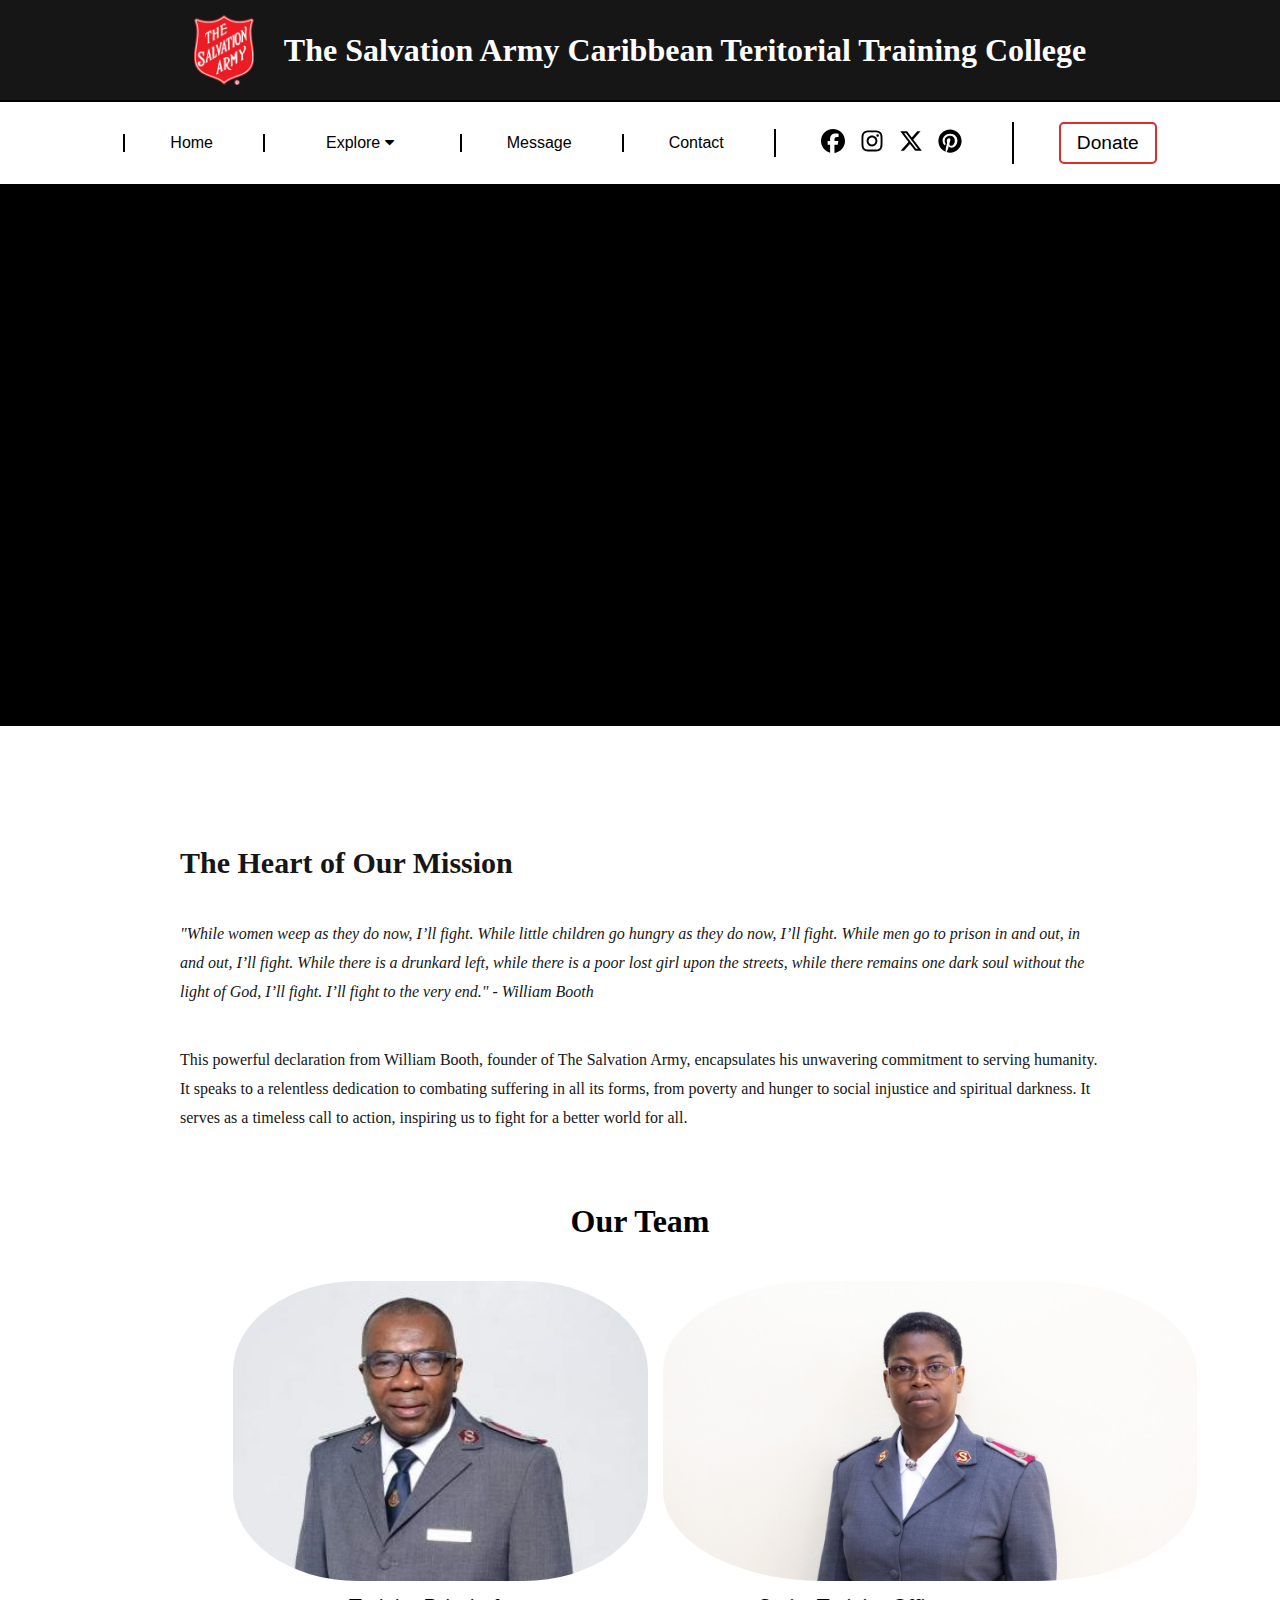
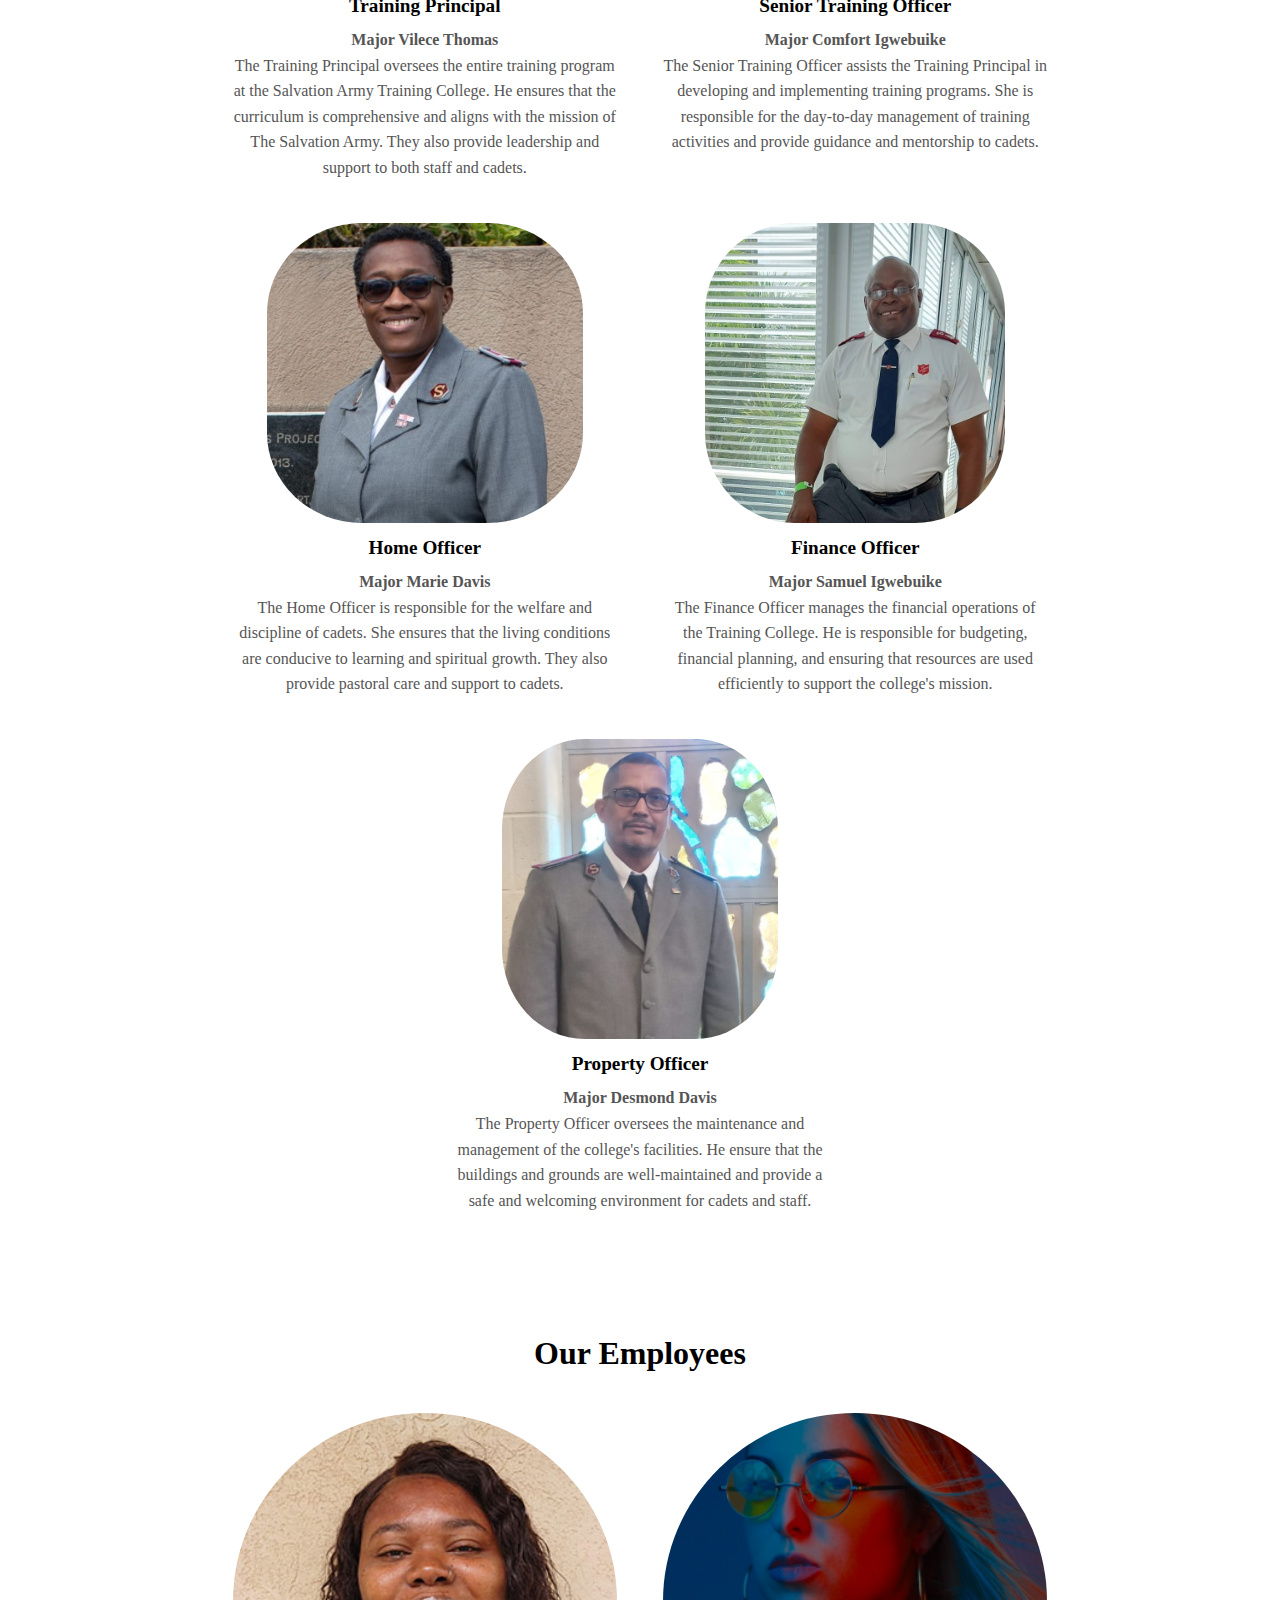
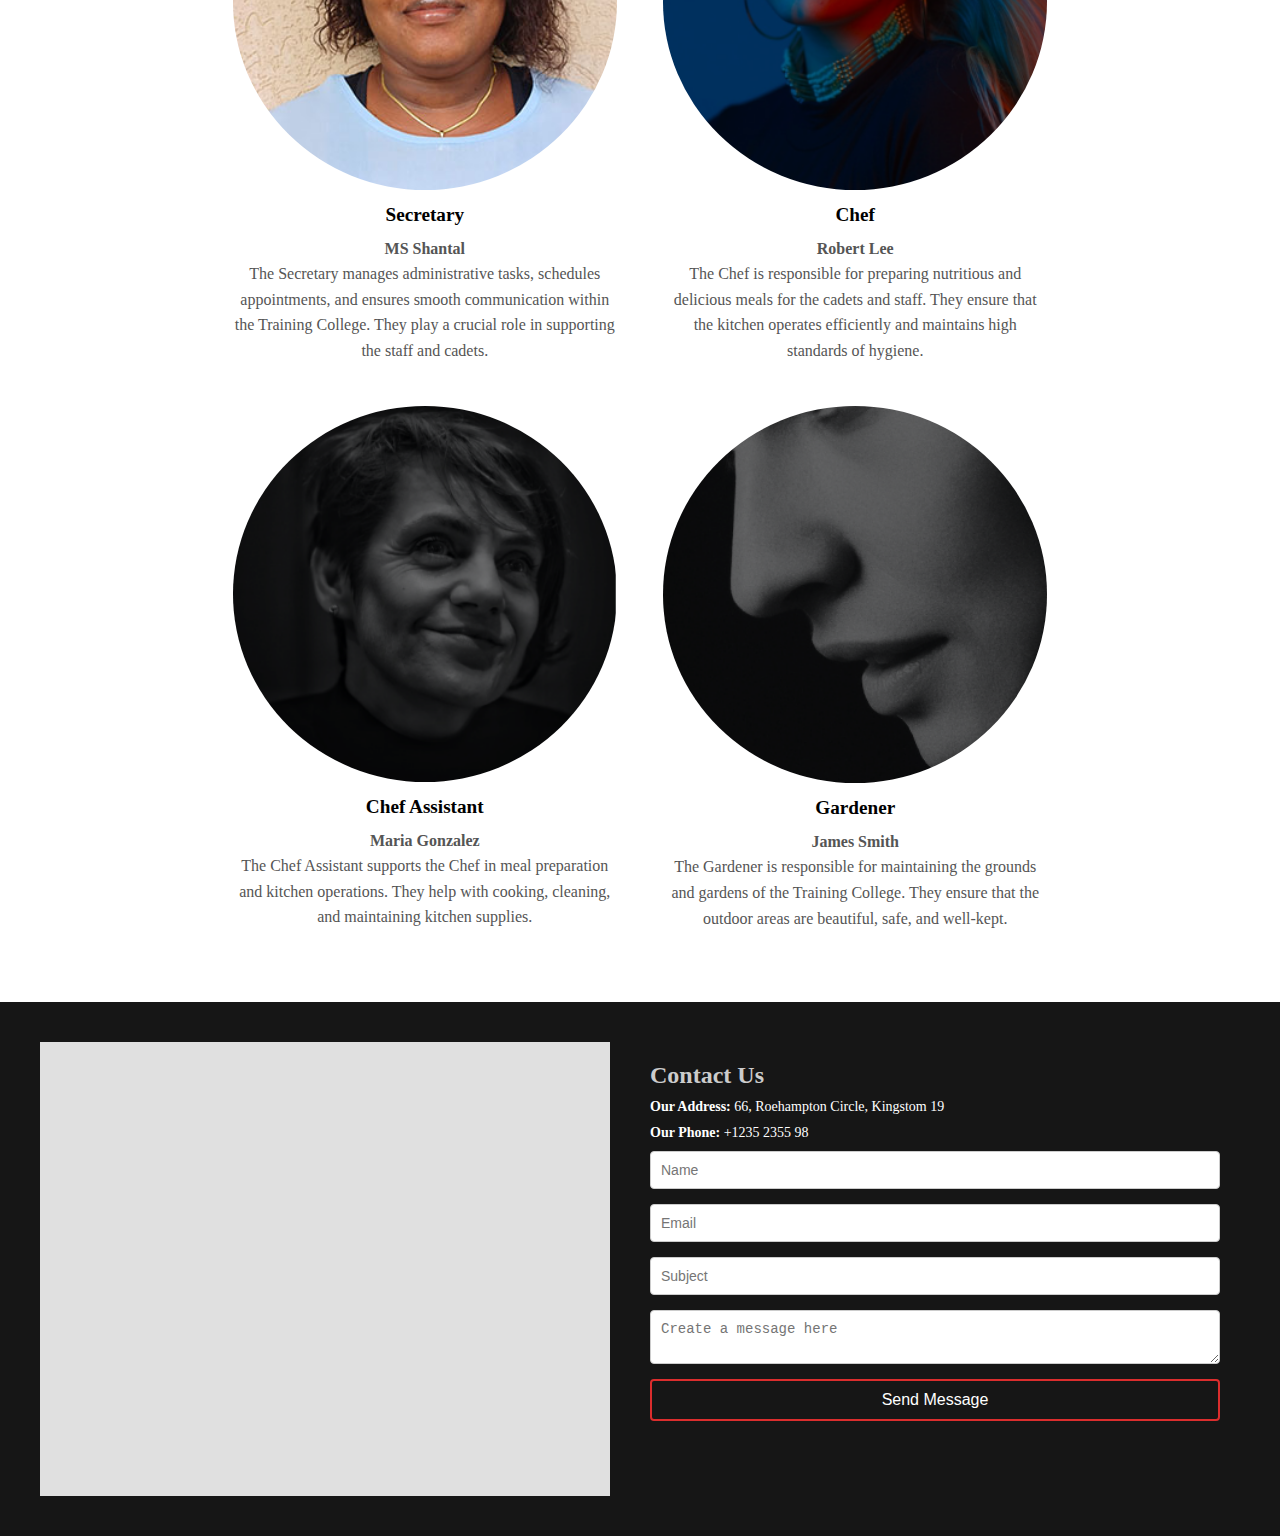
==== about.html @ e00230b1 "Add files via upload" ====
<!DOCTYPE html>
<html lang="en">
<head>
  <meta charset="UTF-8">
  <meta name="viewport" content="width=device-width, initial-scale=1.0">
  <link rel="stylesheet" href="css-main/about.css">
  <link rel="stylesheet" href="css/mediaquary-index.css">
  <link rel="shortcut icon" href="image/Sal Army.png" type="image/x-icon">
  <link rel="stylesheet" href="https://cdnjs.cloudflare.com/ajax/libs/font-awesome/4.7.0/css/font-awesome.min.css">
  <title>About</title>
</head>
<body>
  <!-- Page heading section -->
  <div class="page-heading" onclick="location.href='index.html'" style="cursor: pointer;">
    <!-- Salvation Army logo -->
    <img src="image/Sal Army.png" alt="Salvation Army Logo">
    <!-- Main heading -->
    <h1>The Salvation Army Caribbean Teritorial Training College</h1>
  </div>
  
  <!-- Navigation bar -->
  <nav>
    
    <ul id="nav-links">
      <!-- Menu button for sidebar -->
      <li class="menu-btn" onclick="showsidebar()">
        <a href=""><img src="image/menu.svg" alt="Menu"></a>
      </li>
      <!-- Navigation links -->
      <li class="hideOnMobile"><a href="index.html">Home</a></li>
      <li class="dropdown-1 hideOnMobile">
        <a href="#" class="dropbtn" onclick="myFunction(event)">Explore <i class="fa fa-caret-down"></i></a>
        <div id="myDropdown" class="dropdown-content-1">
          <a href="about.html">About</a>
          <a href="salCarib-history.html">History</a>
          <a href="cttc-history.html">CTTC History</a>
          <a href="what-we-believe.html">What We Believe</a>
          <a href="gallary.html">Gallary</a>
        </div>
      </li>
      <li class="hideOnMobile"><a href="message.html">Message</a></li>
      <li class="hideOnMobile"><a href="contact.html">Contact</a></li>
      
      <!-- Social media links -->
      <li class="social-nav">
        <i><a href="https://www.facebook.com/CaribSA" target="_blank"><img src="image/facebook-brands-solid.svg" alt="Facebook"></a></i>
        <i><a href="https://www.instagram.com/"><img src="image/instagram-brands-solid.svg" alt="Instagram"></a></i>
        <i><a href="https://x.com/home"><img src="image/x-twitter-brands-solid.svg" alt="Twitter"></a></i>
        <i><a href="https://www.pinterest.com/"><img src="image/pinterest-brands-solid.svg" alt="Pinterest"></a></i>
      </li>
      
      <!-- Donate button -->
      <li>
        <div class="btn">
          <button onclick="location.href='https://donations.salvationarmy.org/#!/'">Donate</button>
        </div>
      </li>
    </ul>
    
    <!-- Sidebar navigation -->
    <ul class="sidebar">
      <!-- Close button for sidebar -->
      <li onclick="hidesidebar()"><a href=""><img src="image/close.svg" alt="Close"></a></li>
      <!-- Sidebar navigation links -->
      <li><a href="index.html">Home</a></li>
      <li class="dropdown-1 ">
        <a href="#" class="dropbtn" onclick="myFunction(event)">Explore</a>
        <div id="myDropdown" class="dropdown-content-1">
          <a href="about.html">About</a>
          <a href="salCarib-history.html">History</a>
          <a href="cttc-history.html">CTTC History</a>
          <a href="what-we-believe.html">What We Believe</a>
          <a href="gallary.html">Gallary</a>
        </div>
      </li>
      <li><a href="message.html">Message</a></li>
      <li><a href="contact.html">Contact</a></li>
    </ul>
  </nav>

  <!-- About section -->
  <div class="video-history">
    <iframe width="560" height="315" src="https://www.youtube.com/embed/SefuIMzTU-Q?autoplay=1" title="YouTube video player" frameborder="0" allow="accelerometer; autoplay; clipboard-write; encrypted-media; gyroscope; picture-in-picture; web-share" referrerpolicy="strict-origin-when-cross-origin" allowfullscreen allow="autoplay; encrypted-media"></iframe>
    <!--<video width="320" height="240" autoplay>
    <source src="image/A 3-Minute History of The Salvation Army.mp4" type="video/mp4">
    <source src="image/A 3-Minute History of The Salvation Army.mp4" type="video/ogg">
    Your browser does not support the video tag.
    </video>-->
  </div>

  <div class="history">
    <h2>The Heart of Our Mission</h2>
    <p><i>"While women weep as they do now, I’ll fight. While little children go hungry as they do now, I’ll fight. While men go to prison in and out, in and out, I’ll fight. While there is a drunkard left, while there is a poor lost girl upon the streets, while there remains one dark soul without the light of God, I’ll fight. I’ll fight to the very end." - William Booth</i></p>
    <p>This powerful declaration from William Booth, founder of The Salvation Army, encapsulates his unwavering commitment to serving humanity. It speaks to a relentless dedication to combating suffering in all its forms, from poverty and hunger to social injustice and spiritual darkness. It serves as a timeless call to action, inspiring us to fight for a better world for all.</p>
    </div>
  <!-- Our Team Section -->
<div class="our-team">
  <h2>Our Team</h2>
  
  <!-- Training Principal -->
  <div class="team-member">
    <img src="image/training principal.jpg" alt="Training Principal" class="team-photo">
    <h3>Training Principal</h3>
    <p><strong>Major Vilece Thomas</strong></p>
    <p>The Training Principal oversees the entire training program at the Salvation Army Training College. He ensures that the curriculum is comprehensive and aligns with the mission of The Salvation Army. They also provide leadership and support to both staff and cadets.</p>
  </div>
  
  <!-- Senior Training Officer -->
  <div class="team-member">
    <img src="image/STO.jpeg" alt="Senior Training Officer" class="team-photo">
    <h3>Senior Training Officer</h3>
    <p><strong>Major Comfort Igwebuike</strong></p>
    <p>The Senior Training Officer assists the Training Principal in developing and implementing training programs. She is responsible for the day-to-day management of training activities and provide guidance and mentorship to cadets.</p>
  </div>
  
  <!-- Home Officer -->
  <div class="team-member">
    <img src="image/home-officer.jpeg" alt="Home Officer" class="team-photo">
    <h3>Home Officer</h3>
    <p><strong>Major Marie Davis</strong></p>
    <p>The Home Officer is responsible for the welfare and discipline of cadets. She ensures that the living conditions are conducive to learning and spiritual growth. They also provide pastoral care and support to cadets.</p>
  </div>
  
  <!-- Finance Officer -->
  <div class="team-member">
    <img src="image/finance-officer.jpg" alt="Finance Officer" class="team-photo">
    <h3>Finance Officer</h3>
    <p><strong>Major Samuel Igwebuike</strong></p>
    <p>The Finance Officer manages the financial operations of the Training College. He is responsible for budgeting, financial planning, and ensuring that resources are used efficiently to support the college's mission.</p>
  </div>
  
  <!-- Property Officer -->
  <div class="team-member">
    <img src="image/property-officer.jpeg" alt="Property Officer" class="team-photo">
    <h3>Property Officer</h3>
    <p><strong>Major Desmond Davis</strong></p>
    <p>The Property Officer oversees the maintenance and management of the college's facilities. He ensure that the buildings and grounds are well-maintained and provide a safe and welcoming environment for cadets and staff.</p>
  </div>
</div>

<!-- Our Employee Section -->
<div class="our-employee">
  <h2>Our Employees</h2>
  
  <!-- Secretary -->
  <div class="employee-member">
    <img src="image/secretary.jpg" alt="Secretary" class="employee-photo">
    <h3>Secretary</h3>
    <p><strong>MS Shantal</strong></p>
    <p>The Secretary manages administrative tasks, schedules appointments, and ensures smooth communication within the Training College. They play a crucial role in supporting the staff and cadets.</p>
  </div>
  
  <!-- Chef -->
  <div class="employee-member">
    <img src="image/3.png" alt="Chef" class="employee-photo">
    <h3>Chef</h3>
    <p><strong>Robert Lee</strong></p>
    <p>The Chef is responsible for preparing nutritious and delicious meals for the cadets and staff. They ensure that the kitchen operates efficiently and maintains high standards of hygiene.</p>
  </div>
  
  <!-- Chef Assistant -->
  <div class="employee-member">
    <img src="image/2.png" alt="Chef Assistant" class="employee-photo">
    <h3>Chef Assistant</h3>
    <p><strong>Maria Gonzalez</strong></p>
    <p>The Chef Assistant supports the Chef in meal preparation and kitchen operations. They help with cooking, cleaning, and maintaining kitchen supplies.</p>
  </div>
  
  <!-- Gardener -->
  <div class="employee-member">
    <img src="image/1.png" alt="Gardener" class="employee-photo">
    <h3>Gardener</h3>
    <p><strong>James Smith</strong></p>
    <p>The Gardener is responsible for maintaining the grounds and gardens of the Training College. They ensure that the outdoor areas are beautiful, safe, and well-kept.</p>
  </div>
</div>

<!--Section 6-->
<footer id="contact-us">
  <div class="footer-container">
    <div class="map">
      <!-- Google Maps Placeholder -->
      <div class="map-placeholder">
        <iframe src="https://www.google.com/maps/embed?pb=!1m21!1m12!1m3!1d1379.1847625499815!2d-76.8056119505652!3d18.044989839447403!2m3!1f0!2f0!3f0!3m2!1i1024!2i768!4f13.1!4m6!3e6!4m3!3m2!1d18.0454871!2d-76.8042926!4m0!5e1!3m2!1sen!2sjm!4v1735082644568!5m2!1sen!2sjm" width="600" height="450" style="border:0;" allowfullscreen="" loading="lazy" referrerpolicy="no-referrer-when-downgrade"></iframe>
      </div>
    </div>
    <div class="contact-form">
      <h2>Contact Us</h2>
      <div class="contact-details">
        <p><strong>Our Address:</strong> 66, Roehampton Circle, Kingstom 19</p>
        <p><strong>Our Phone:</strong> +1235 2355 98</p>
      </div>
      <form id="contact-form" method="post">
        <input type="text" id="name" placeholder="Name" required />
        <input type="email" id="email" placeholder="Email" required />
        <input type="text" id="subject" placeholder="Subject" required />
        <textarea id="message" placeholder="Create a message here" required></textarea>
        <button type="submit" id="send-message" onsubmit="sendEmail();" >Send Message</button>
      </form>
    </div>
  </div>
</footer>

<script src="https://smtpjs.com/v3/smtp.js"></script>
<script src="script.js"></script>
<script src="toogle.js"></script>
</body>
</html>
---- css-main/about.css ----
*{
  box-sizing: border-box;
  margin: 0;
  padding: 0;
}
.page-heading{
  display: flex;
  justify-content: center;
  align-items: center;
  height: 100px;
  gap: 30px;
  padding-left: 40px;
  padding-right: 40px;
  background-color: #161616;
  color: #fff;
}
.page-heading h1{
  font-optical-sizing: auto;
  font-style: normal;
  text-align: center;
}
.page-heading img{
  width: 60px;
}
nav #nav-links{
  display: flex;
  justify-content: center;
  align-items: center;
  padding-top: 20px;
  padding-bottom: 20px;
}
nav{

  border-top: 2px solid black;
  border-bottom: 2px solid black;

  
}
#nav-links{
  gap: 50px;
  font-size: 40x;
  font-family: "Montserrat", sans-serif;
  font-optical-sizing: auto;
  font-style: normal;
  list-style: none;
}
#nav-links a{
  text-decoration: none;
  color: black;
}
#nav-links a:hover{
  color: #db2d2d;
}
#nav-links a.active {
  color: #db2d2d; 
  font-weight: bold;
  border-bottom: 2px solid #db2d2d; 
}
#nav-links> li {
  border-left: 2px solid black;
  padding-left: 45px;
}

/*social*/
.social-nav {
  display: flex; 
  gap: 15px; 
  padding-left: 15px;
}
.social-nav i {
  display: inline-block;
}
.social-nav img {
  width: 24px; 
  height: 24px;
  cursor: pointer;
}
.social-nav img:hover {
  opacity: 0.7; 
}
.btn button {
  padding: 0.5rem 1rem;
  font-size: 1.2rem;
  color: #000;
  border: 2px solid #db2d2d;
  background: transparent;
  border-radius: 5px;
  cursor: pointer;
  transition: 0.3s ease-in;
}
.btn button:hover {
  background-color: #db2d2d;
  color: #fff; 
}
/*sidebar*/
.sidebar{
  position: relative;
  display: none;
  flex-direction: row;
  justify-content: flex-start;
  align-items: flex-start;
  top: 0;
  right: 0;
  left: 5%;
  width: 340px;
  max-width: 100%;
}
.sidebar li{
  list-style: none;
}
.sidebar a{
  padding-left: 20px;
  text-decoration: none;
  color: #000;
  width: 100%;
}
.sidebar a:hover{
  color: #db2d2d;
}
.menu-btn{
  display: none;
}

/* Dropdown Button */
.dropbtn {
padding: 16px;
font-size: 16px;
border: none;
cursor: pointer;
}

/* The container <div> - needed to position the dropdown content */
.dropdown-1 {
position: relative;
display: inline-block;
}

/* Dropdown Content (Hidden by Default) */
.dropdown-content-1 {
display: none;
position: absolute;
background-color: #f1f1f1;
min-width: 160px;
box-shadow: 0px 8px 16px 0px rgba(0,0,0,0.2);
z-index: 1;
}


/* Links inside the dropdown */
.dropdown-content-1 a {
color: black;
padding: 12px 16px;
text-decoration: none;
display: block;
}
.dropdown-1 .dropdown-content-1{
margin-top: 20px;
width: 250px;
padding: 12px 16px;
}
@media screen and (max-width: 500px) {
.dropdown-1 .dropdown-content-1{
  max-width: 100%;
}

}
.gap{margin-top: 100px;}
  /**/
  .select-bar{
    width: 75vw;
    margin-left: auto;
    margin-right: auto;
    margin-top: 40px;
    margin-bottom: 20px;
  }
  
  /**/
  .video-history iframe{
    width: 820px;
    height: 460px;
  }
  .video-history{
    display: flex;
    justify-content: center;
    align-items: center;
    padding: 40px 0px;
    background-color: #000;
  }
  .video-history h2{
    color: #fff;
    font-size: 30px;
    padding: 20px;
  }
  /**/
  .history{
    width: 75vw;
    justify-content: center;
    align-items: center;
    margin-top: 100px;
    margin-left: auto;
    margin-right: auto;
  }
  .history h2{
    font-size: 30px;
    color: #161616;
    padding: 20px;
  }
  .history p{
    font-size: 1em;
    color: #161616;
    padding: 20px;
    line-height: 1.8;
  }

/* Our Team Section */
.our-team {
  text-align: center;
  padding: 50px 0;
}

.our-team h2 {
  font-size: 2em;
  margin-bottom: 20px;
}

.team-member {
  display: inline-block;
  width: 30%; /* Adjust width to fit three per row */
  margin: 1.66%; /* Adjust margin to fit three per row */
  vertical-align: top;
}

.team-photo {
  width: auto;
  height: 300px;
  border-radius: 30%;
}

.team-member h3 {
  font-size: 1.2em;
  margin: 10px 0;
}

.team-member p {
  font-size: 1em;
  line-height: 1.6;
  color: #555;
}
/* Our Employee Section */
.our-employee {
  text-align: center;
  padding: 50px 0;
}

.our-employee h2 {
  font-size: 2em;
  margin-bottom: 20px;
}

.employee-member {
  display: inline-block;
  width: 30%; /* Adjust width to fit three per row */
  margin: 1.66%; /* Adjust margin to fit three per row */
  vertical-align: top;
}

.employee-photo {
  width: 100%;
  height: auto;
  border-radius: 50%;
}

.employee-member h3 {
  font-size: 1.2em;
  margin: 10px 0;
}

.employee-member p {
  font-size: 1em;
  line-height: 1.6;
  color: #555;
}

/* Footer Container */
.footer-container {
  display: flex;
  flex-wrap: wrap;
  background-color: #161616;
  color: #ccc;
  padding: 40px;
  gap: 20px;
}

/* Map Section */
.map {
  flex: 1;
  min-width: 300px;
  height: auto;
  background-color: #e0e0e0;
  text-align: center;
  display: flex;
  justify-content: center;
  align-items: center;
}

iframe{
  width: 680px;
  max-width: 100%;
}

/* Contact Form Section */
.contact-form {
  flex: 1;
  min-width: 300px;
  padding: 20px;
}

.contact-form h2 {
  font-size: 24px;
  margin-bottom: 10px;
}

.contact-form p {
  margin-bottom: 20px;
  color: #fff;
}

.contact-details p {
  margin: 10px 0;
  font-size: 14px;
  color: #fff;
}

.contact-details a {
  color: #db2d2d;
  text-decoration: none;
}

#contact-form {
  display: flex;
  flex-direction: column;
}

#contact-form input,
#contact-form textarea {
  margin-bottom: 15px;
  padding: 10px;
  font-size: 14px;
  border: 1px solid #ccc;
  border-radius: 4px;
  width: 100%;
}

#contact-form button {
  padding: 10px;
  font-size: 16px;
  color: #fff;
  background-color: transparent;
  border: 2px solid #db2d2d;
  border-radius: 4px;
  cursor: pointer;
}

#contact-form button:hover {
  background-color: #db2d2d;
}



/* For devices smaller than 480px */
@media (max-width: 480px) {
  .map-placeholder p {
    font-size: 14px;
  }

  .contact-form h2 {
    font-size: 20px;
  }

  .contact-details p {
    font-size: 12px;
  }

  #contact-form input,
  #contact-form textarea {
    font-size: 12px;
    padding: 8px;
  }

  #contact-form button {
    font-size: 14px;
    padding: 8px;
  }
}
@media (min-width: 601px) and (max-width: 1024px) {
  footer {
    flex-direction: column;
    align-items: center;
    text-align: center;
  }
  footer .footer-section {
    padding: 5px;
    width: 100%;
  }
}
---- css/mediaquary-index.css ----
@media screen and (max-width: 2000px) {
  .slideshow{
    z-index: -999;
  }
  }
@media (max-width: 1084px) {
    .hideOnMobile{display: none;}
    .menu-btn{display: block;}
}
  @media(max-width: 400px) {
    .sidebar{width: 100%;}
  }
@media (max-width: 1000px) {
    #nav-links> li {
        border-left: none;
        padding-left: 0;
    }
}
@media (max-width: 1084px) {
  .sidebar {
    margin-top: 20px;
    left: 45%;
    transform: translate(-50%, -50%);
  }
}

@media (max-width:580px ) {
    .social-nav{
        display: none;
    }
    .page-heading{
        display: block;
        height: auto;
        text-align: center;
        padding-top: 20px;
        padding-bottom: 20px;
    }
    .page-heading h1{
        margin-top: 15px;
        font-size: 20px;
    }
    .page-heading img{
      width: 50px;
      height: auto;
    }
    .spiritual-content{
      padding-left: 10px;
      padding-right: 10px;
    }
    .spiritual-content h1{
      font-size: 25px;
      line-height: 1.5;
    }
    .slideshow .prev .next{
        display: none;
    }
}
  @media (max-width: 1207px) {
      .slider-text {
        position: absolute;
        bottom: 30%; /* Positions the text at the bottom of the image */
        left: 5%; 
      }
      .ms-text{
        width: 80%;
        height: auto;
        padding-bottom: 50px;
      }
    }
    .c-text {
      font-size: 35px;
      margin-top: 100px;
      margin-bottom: 60px;
    }
    .gallary-glimps {
      flex-direction: row;
      justify-content: center;
    }
    .gallary-glimps > div img {
      width: 100%;
      height: auto;
    }
@media (max-width: 1200px) {
    .caption {
    top: 25%;
    left: 10%;
    font-size: 1rem;
    }
    
    .text-2 {
    font-size: 1rempx;
    }
    
    .btn-main {
    padding: 12px;
    margin-top: 15px;
    }
    .vs-text{
        width: 80%;
        height: auto;
        padding-bottom: 60px;
      }
      .container{
        height: auto;
      }
    }
    
    @media (max-width: 768px) {
    .caption {
    top: 20%;
    left: 5%;
    right: 5%;
    max-width: 80%;
    margin: auto;
    }
    .slideshow > .prev, .next {
      top: 75%;
    }
    
    .text-1 {
    font-size: 28px;
    }
    
    .text-2 {
    font-size: 16px;
    }
    
    .btn-main {
    padding: 10px;
    font-size: 14px;
    }
    .ms-text{
        width: 80%;
        height: auto;
        padding-bottom: 50px;
      }

      .nav-btn {
        font-size: 18px;
        padding: 8px 12px;
      }
      .slider-item::after {
        font-size: 14px;
        padding: 8px 15px;
      }
      .slider-container2{
        display: flex;
      }
        .slider-text {
          position: absolute;
          bottom: 10%; 
          left: 5%; 
          font-size: 18px;
        }
        .services-title {
            font-size: 2rem;
          }
        
          .services-container {
            flex-direction: column;
            align-items: center;
          }
        
          .service-card {
            max-width: 90%;
          }
          /*footer*/
            .footer-container {
              flex-direction: column;
              align-items: center;
            }
          
            .map {
              width: 100%;
              height: 200px; /* Adjust height for smaller screens */
            }
          
            .contact-form {
              width: 100%;
              text-align: center;
            }
          
            .contact-details {
              text-align: center;
            }
          
            #contact-form {
              align-items: center;
            }
          
            #contact-form input,
            #contact-form textarea {
              width: 90%; /* Adjust width for smaller devices */
            }
          
            #contact-form button {
              width: 90%; /* Adjust button size */
            }
            /**/
             }

    @media (max-width: 480px) {
    .caption {
    top: 20%;
    left: 5%;
    right: 5%;
    }
    
    .text-1 {
    font-size: 24px;
    }
    
    .text-2 {
    font-size: 14px;
    }
    
    .btn-main {
    padding: 10px;
    font-size: 12px;
    }
    .services-title {
        font-size: 1.8rem;
      }
    
      .service-card h3 {
        font-size: 1.3rem;
      }
    
      .service-card p {
        font-size: 0.9rem;
      }
      /*footer*/
      .map-placeholder p {
        font-size: 14px;
      }
    
      .contact-form h2 {
        font-size: 20px;
      }
    
      .contact-details p {
        font-size: 12px;
      }
    
      #contact-form input,
      #contact-form textarea {
        font-size: 12px;
        padding: 8px;
    }
  }

  /* Responsive Design */

/* Styles for small screens */
@media (max-width: 600px) {
  .c-text {
    font-size: 25px;
    margin-top: 50px;
    margin-bottom: 30px;
  }
  .gallary-glimps {
    flex-direction: column;
    align-items: center;
  }
  .gallary-glimps > div img {
    width: 100%;
    max-width: 300px;
    margin-bottom: 20px;
  }
  /*Slide button*/
  .slideshow >.prev, .next {
    display: none;
  }
}

/* Styles for medium screens */
@media (min-width: 601px) and (max-width: 1024px) {
  .c-text {
    font-size: 30px;
    margin-top: 75px;
    margin-bottom: 45px;
  }
  .gallary-glimps {
    flex-direction: row;
    flex-wrap: wrap;
    justify-content: space-around;
  }
  .gallary-glimps > div img {
    width: 100%;
    max-width: 500px;
    margin-bottom: 20px;
  }
}
/* Media Queries for Responsiveness */
@media (max-width: 768px) {
  .team-member, .employee-member {
    width: 45%; /* Adjust width to fit two per row */
    margin: 2.5%; /* Adjust margin to fit two per row */
  }
}

@media (max-width: 480px) {
  .team-member, .employee-member {
    width: 100%; /* Full width for small screens */
    margin: 10px 0; /* Adjust margin for small screens */
  }
}




/*Responsive*/
@media (max-width: 900px) {
  .slider{
    inset: 40px 40px 200px 40px;
    position: absolute;
  }
  .slider .slides{
    width: 100px;
    height: 100px;
    top: initial;
    bottom: -170px;
    box-shadow: 0 15px 20px rgba(0, 0, 0, 0,0.25);
  }

  .slider .slides:nth-child(1), 
 .slider .slides:nth-child(2){
  top: initial;
  bottom: 0px;
 }
 .slider .slides:nth-child(3){
  left: 0;
 }
 .slider .slides:nth-child(4){
  left: 120px;
 }
  .slider .slides:nth-child(5){
    left: 240px;
 }
  .slider .slides:nth-child(6){
    left: 360px;
 }
  .slider .slides:nth-child(7){
    left: 480px;
 }
}
@media (max-width: 600px) {
  .content h2{
  font-size: 2.5em;
 }
 .content p{
  font-size: 1em;
 }
}
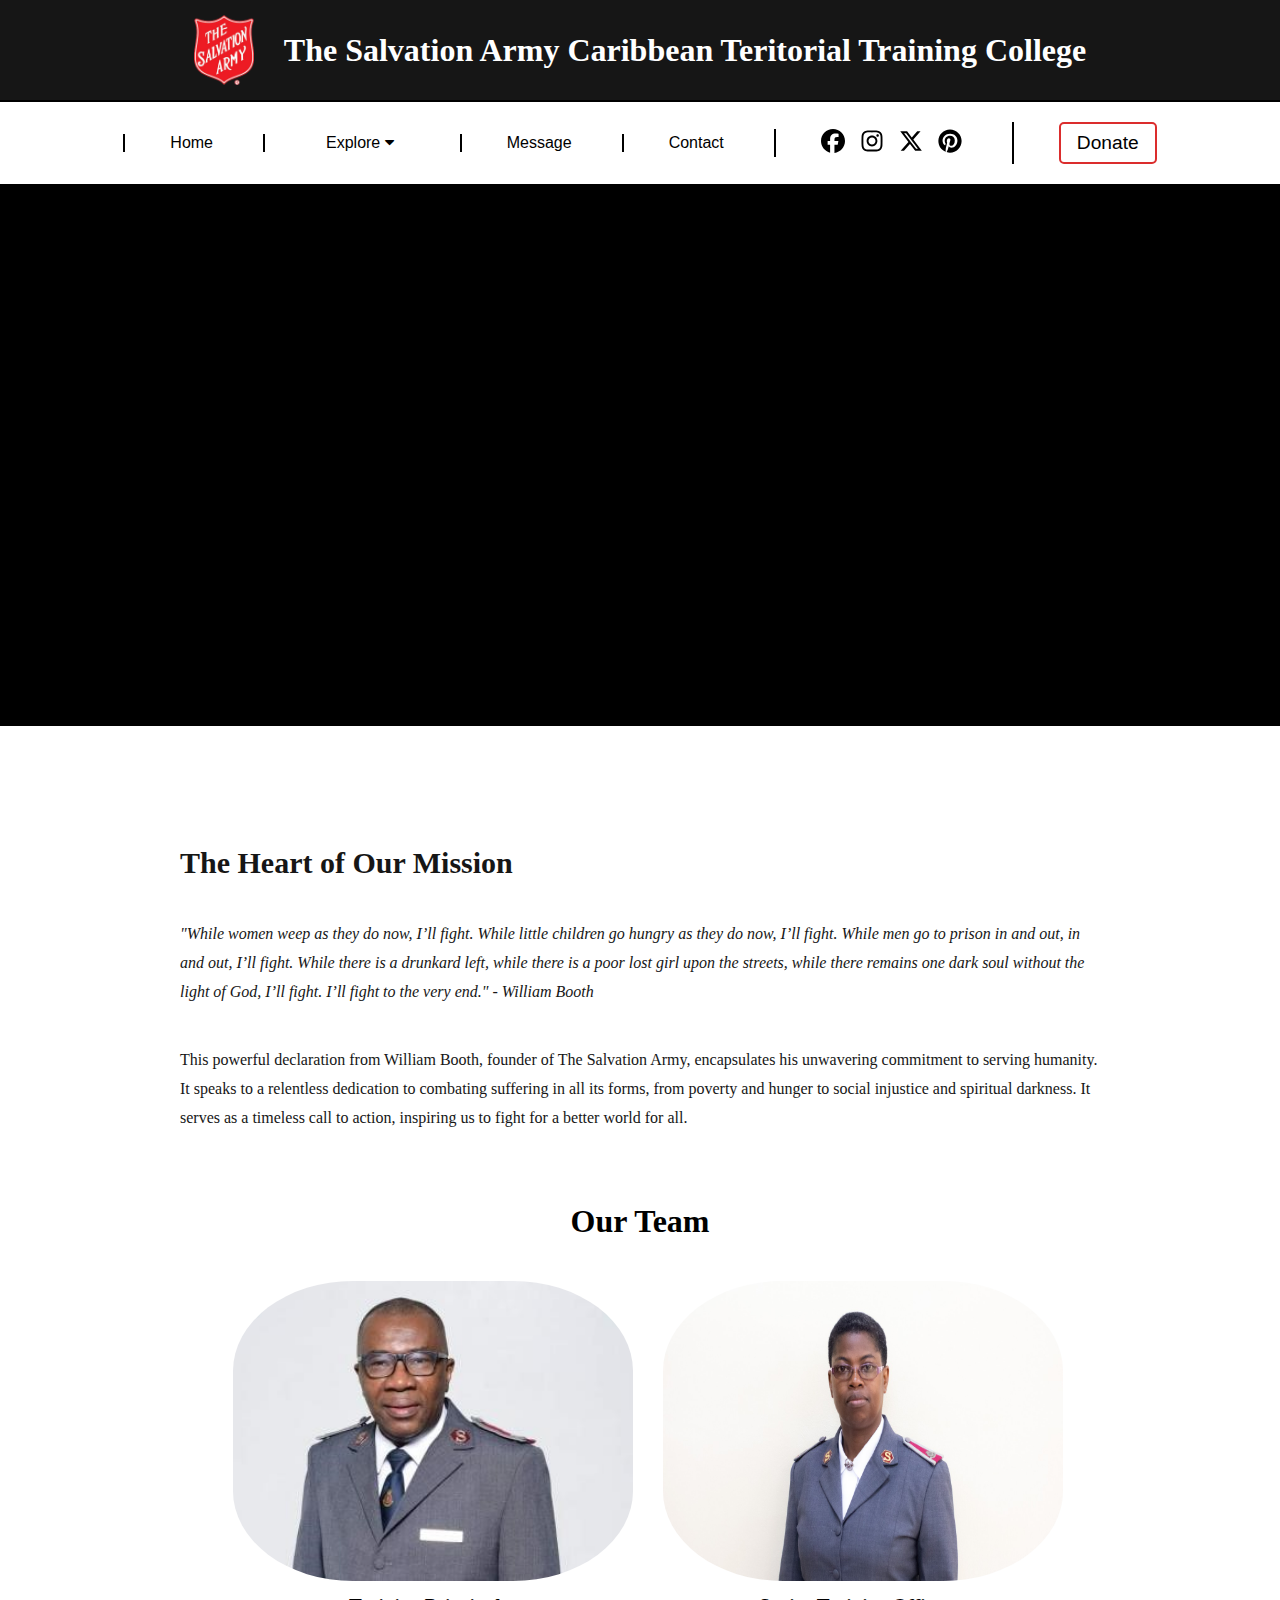
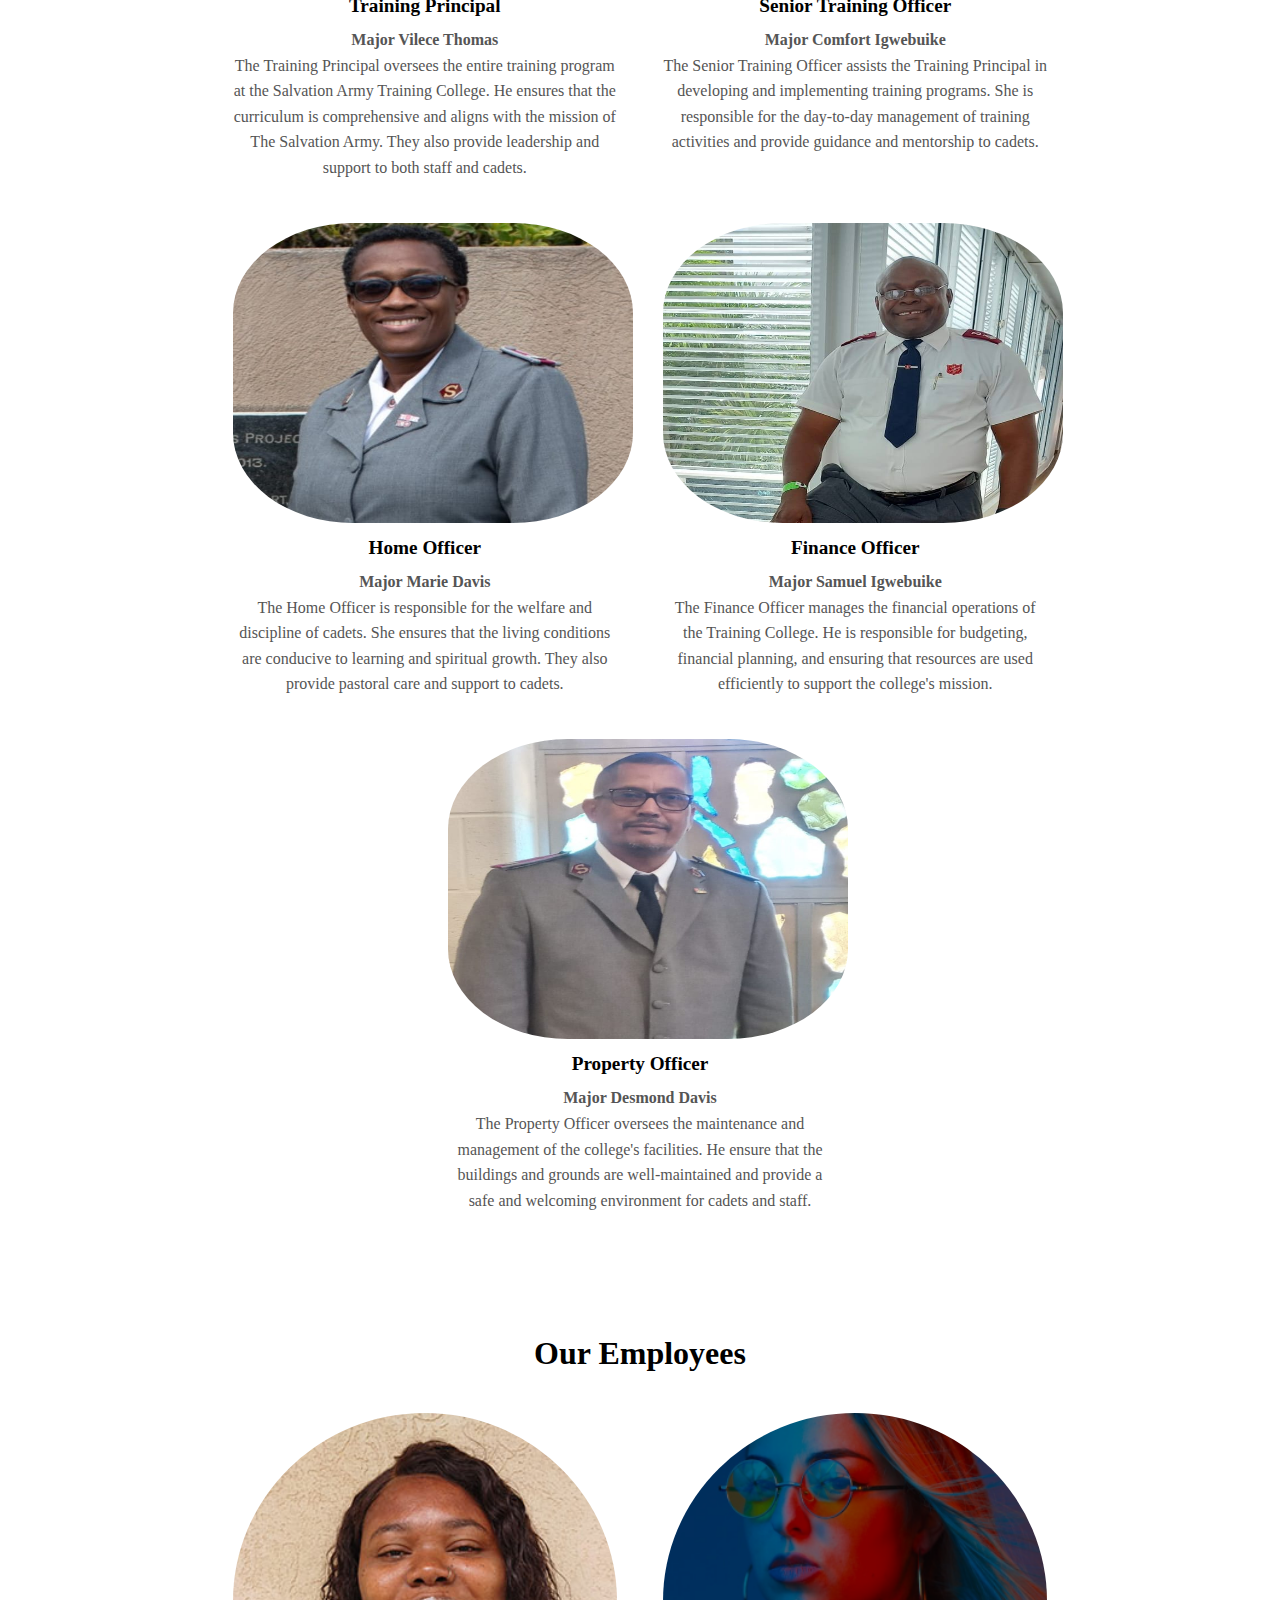
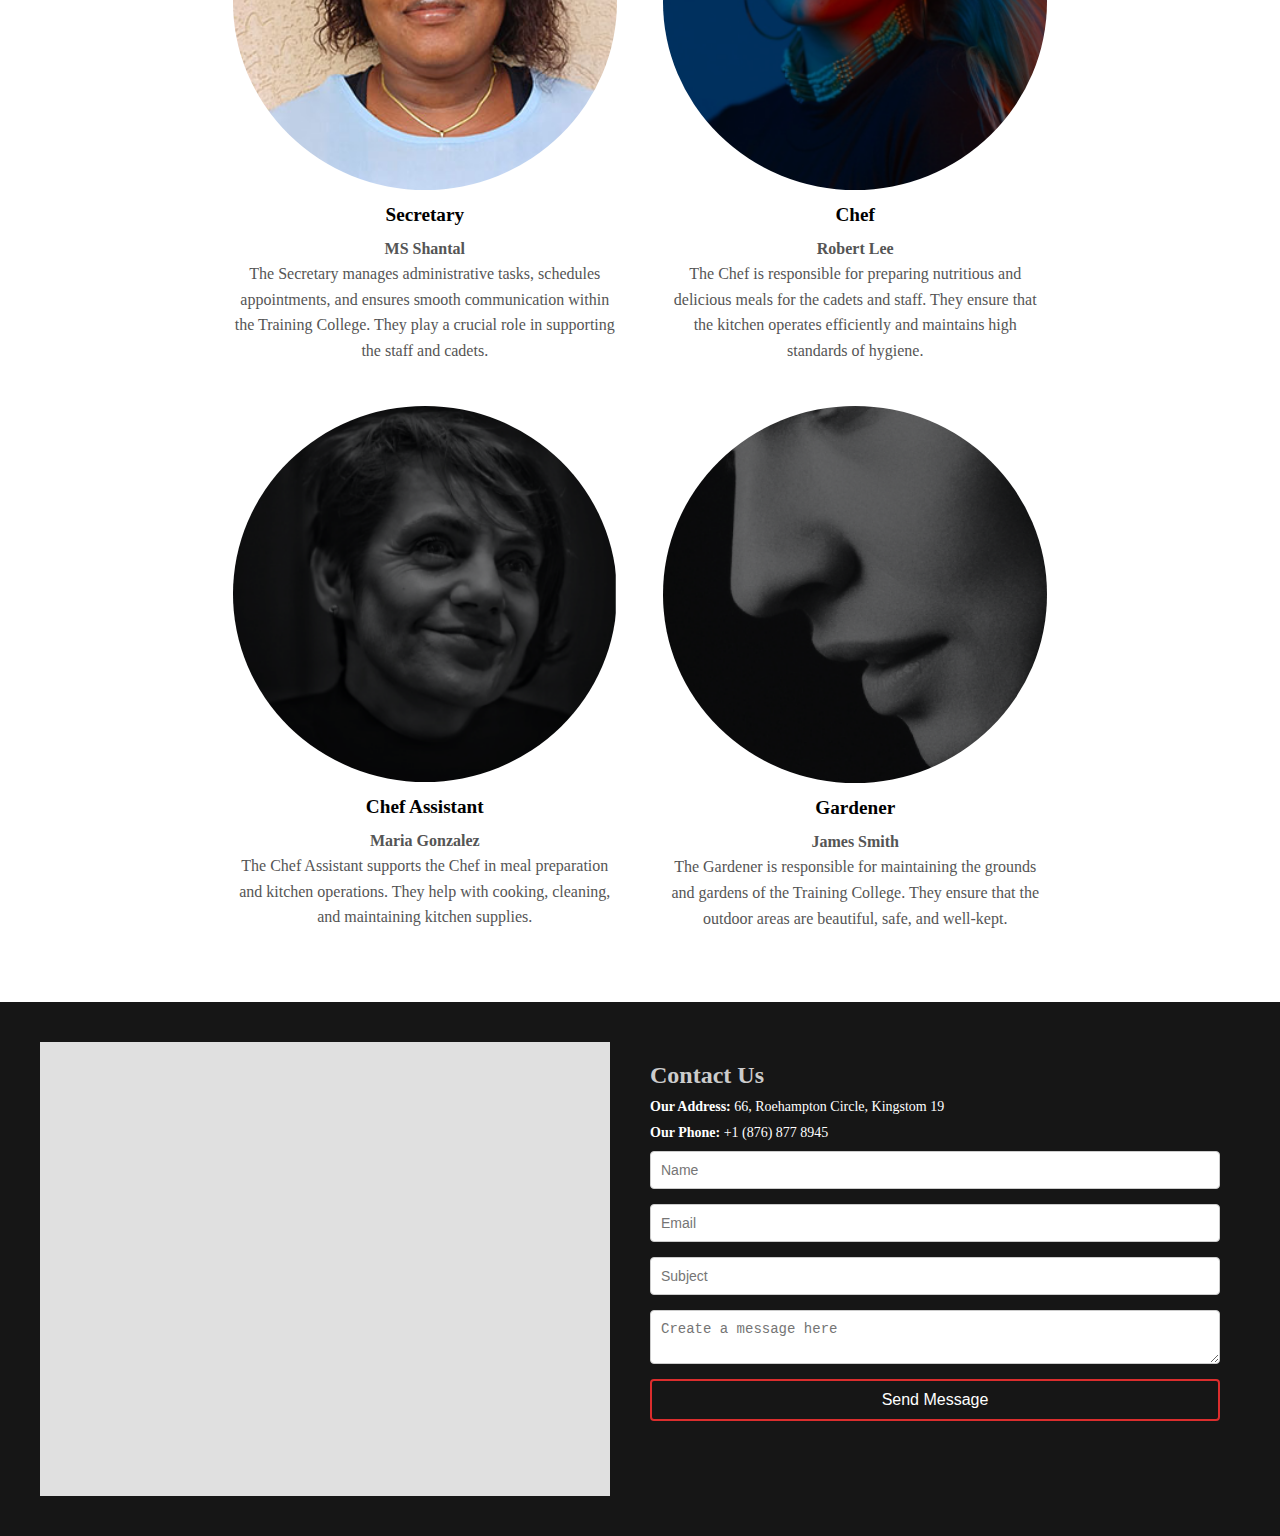
==== commit 0c33daf1: "Update about.html" ====
--- a/about.html
+++ b/about.html
@@ -188,7 +188,7 @@
       <h2>Contact Us</h2>
       <div class="contact-details">
         <p><strong>Our Address:</strong> 66, Roehampton Circle, Kingstom 19</p>
-        <p><strong>Our Phone:</strong> +1235 2355 98</p>
+        <p><strong>Our Phone:</strong> +1 (876) 877 8945</p>
       </div>
       <form id="contact-form" method="post">
         <input type="text" id="name" placeholder="Name" required />
@@ -205,4 +205,4 @@
 <script src="script.js"></script>
 <script src="toogle.js"></script>
 </body>
-</html>+</html>
--- a/css-main/about.css
+++ b/css-main/about.css
@@ -231,7 +231,8 @@
 }
 
 .team-photo {
-  width: auto;
+  max-width: auto;
+  width: 400px;
   height: 300px;
   border-radius: 30%;
 }
--- a/css/mediaquary-index.css
+++ b/css/mediaquary-index.css
@@ -52,8 +52,11 @@
       line-height: 1.5;
     }
     .slideshow .prev .next{
-        display: none;
-    }
+        /*display: none;*/
+    }
+  .slideshow{
+    height: 60vh;
+  }
 }
   @media (max-width: 1207px) {
       .slider-text {
@@ -269,7 +272,7 @@
   }
   /*Slide button*/
   .slideshow >.prev, .next {
-    display: none;
+    /*display: none;*/
   }
 }
 
@@ -351,4 +354,4 @@
  .content p{
   font-size: 1em;
  }
-}+}
